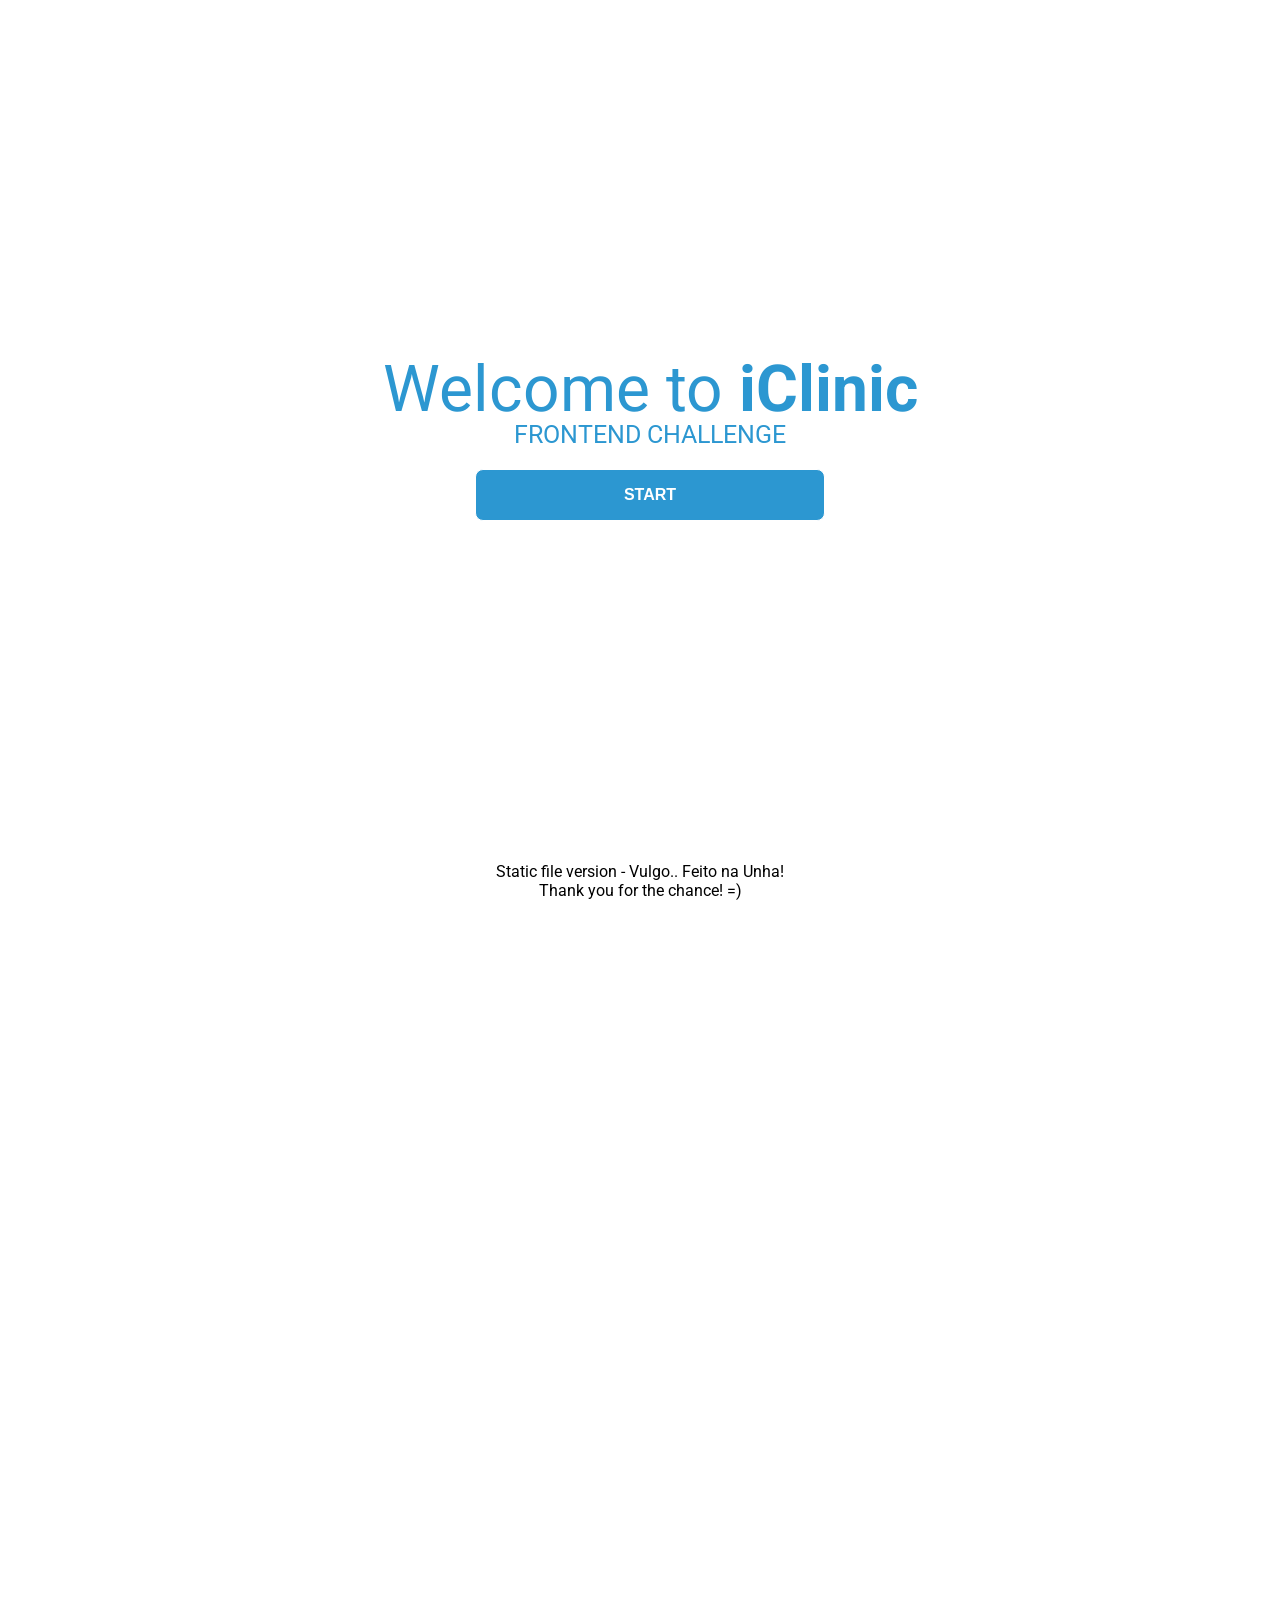
==== index.html @ 9b205474 "Create index.html" ====
<!DOCTYPE html>
<html lang="en">
<head>
  <meta charset="UTF-8">
  <meta http-equiv="X-UA-Compatible" content="IE=edge">
  <meta name="viewport" content="width=device-width, initial-scale=1.0">
  <title>Padawan Destiny</title>
  <link rel="preconnect" href="https://fonts.gstatic.com">
  <link href="https://fonts.googleapis.com/css2?family=Roboto:ital@0;1&display=swap" rel="stylesheet">
  <style type="text/css">
    * {
      margin: 0px;
      padding: 0px;
      outline: none;
      border: none;
      text-decoration: none;
    }
    html, body {
      height: 100%;
      overflow: hidden;
      text-align: center;
      font-family: "Roboto", Verdana, sans-serif;
      color: "#2C97D1";
    }
    header {
      text-align: left;
    }
    span.backButton {
      font-size: 24px;
      cursor: pointer;
      display: inline-block;
    }
    span.backButton::before {
      content: '\1F860';
      padding: 8px;
      font-size: 20px;
      display: inline-block;
      vertical-align: baseline;
    }
    .welcomeContainer {
      background-color: #FFF;
    }
    .welcomeText {
      color: #2C97D1;
    }
    .primaryText {
      font-size: 4rem;
      line-height: 20px;
    }
    .secondaryText {
      font-size: 25px;
    }
    .startButton {
      color: #FFF;
      text-align: center;
      background-color: #2C97D1;
    }
    .container,
    .welcomeContainer,
    .destinyContainer {
      width: 100%;
      height: 100%;
      display: inline-flex;
      flex-direction: column;
      justify-content: center;
      align-items: baseline;
    }
    .destinyContainer > div {
      width: 100%;
      padding: 10px;
    }
    .startButton,
    .destinyButton {
      width: 350px;
      height: 52px;
      cursor: pointer;
      font-size: 16px;
      font-weight: bold;
      border: 1px solid;
      border-radius: 8px;
    }
    .masterPicture {
      width: 380px;
      height: 380px;
      border: none;
      border-radius: 50%;
    }
    .masterInfo {
      font-size: 24px;
    }
    footer {
      position: fixed;
      bottom: 0;
      text-align: center;
      width: 100%;
    }

    #destiny-container { order: 1; }
    #picture-container { order: 2; }
    #info-container { order: 3; }

    @media (max-width: 800px) {
      #destiny-container { order: 3; }
      #picture-container { order: 1; }
      #info-container { order: 2; }
    }
  </style>
</head>
<body>

  <div id="welcome-container" class="container welcomeContainer">
      <div class="destinyContainer">
        <div class="welcomeText primaryText">
          <span>Welcome to <strong>iClinic</strong></span>
        </div>
        <div class="welcomeText secondaryText">
          <span>FRONTEND CHALLENGE</span>
        </div>
        <div>
          <button class="startButton" type="button" onclick="chooseDestiny()">START</button>
        </div>
      </div>
  </div>

  <div id="result-container" class="container">
    <header>
      <span onclick="openWelcome()" class="backButton">Back</span>
    </header>

    <div id="content-container" class="destinyContainer">
      <div id="destiny-container">
        <button id="destiny-button" class="destinyButton" type="button" onclick="chooseDestiny()">Choose your path again, Padawan</button>
      </div>

      <div id="picture-container">
        <img id="master-picture" class="masterPicture">
      </div>

      <div id="info-container">
        <span id="master-info" class="masterInfo"></span>
      </div>
    </div>
  </div>

  <footer>
    <span class="footer-greeting">
      Static file version - Vulgo.. Feito na Unha!<br />
      Thank you for the chance! =)
    </span>
  </footer>
</body>

<script type="text/javascript">
  const $ = document.querySelector.bind(document);
  const masterPicture = $("#master-picture");
  const masterSpan = $("#master-info");

  const containerControl = {
    hide: function() { this.style.display = "none"; },
    show: function() { this.style.display = "inline-block"; },
  };
  const welcomeContainer = Object.assign($("#welcome-container"), containerControl);
  const resultContainer = Object.assign($("#result-container"), containerControl);

  const RESOURCES = {
    LABELS: {
      MASTER_LABEL: "Your master is",
    },
    URLS: {
      JEDI: `https://swapi.dev/api/people/1`,
      SITH: `https://swapi.dev/api/people/4`,
    },
    PICTURES: {
      JEDI: `http://especiais.ne10.uol.com.br/starwars/wp-content/uploads/2015/12/luke-300x300.png`,
      SITH: `http://especiais.ne10.uol.com.br/starwars/wp-content/uploads/2015/12/darth_vader-300x300.png`,
    },
    COLORS: {
      JEDI: {
        PRIMARY: "#FBFE63",
        SECONDARY: "#2A2A2A",
      },
      SITH: {
        PRIMARY: "#2B2B2B",
        SECONDARY: "#FFF",
      }
    }
  };

  const openWelcome = () => {
      welcomeContainer.show();
      resultContainer.hide();
      $("body").style.color = "#2C97D1";
  };

  const chooseDestiny = async () => {
      const getJedi = fetch(RESOURCES.URLS.JEDI).then(resp => resp.json());
      const getSith = fetch(RESOURCES.URLS.SITH).then(resp => resp.json());

      const result = await Promise.race([getJedi, getSith]);

      const forceSide = isJedi(result) ? "JEDI" : "SITH";
      setContent(result, forceSide);
      welcomeContainer.hide();
      resultContainer.show();
  };

  const isJedi = (result) => result.name === "Luke Skywalker";

  const setContent = (result, side) => {

    setContentColors(side);
    setPicture(RESOURCES.PICTURES[side], result.name, masterPicture);
    setMasterLabel(RESOURCES.LABELS.MASTER_LABEL, result.name, masterSpan);
  };

  const setContentColors = (side) => {
    $("body").style.backgroundColor = RESOURCES.COLORS[side].PRIMARY;
    $("body").style.color = RESOURCES.COLORS[side].SECONDARY;
    $("#destiny-button").style.backgroundColor = RESOURCES.COLORS[side].SECONDARY;
    $("#destiny-button").style.color = RESOURCES.COLORS[side].PRIMARY;
  };

  const setPicture = (src, alt, elementToApply) => Object.assign(elementToApply, {src, alt});

  const setMasterLabel = (baseLabel, masterName, elementToApply) => Object.assign(elementToApply, {
    innerHTML: `${baseLabel} <strong>${masterName}</strong>`,
  });
</script>
</html>
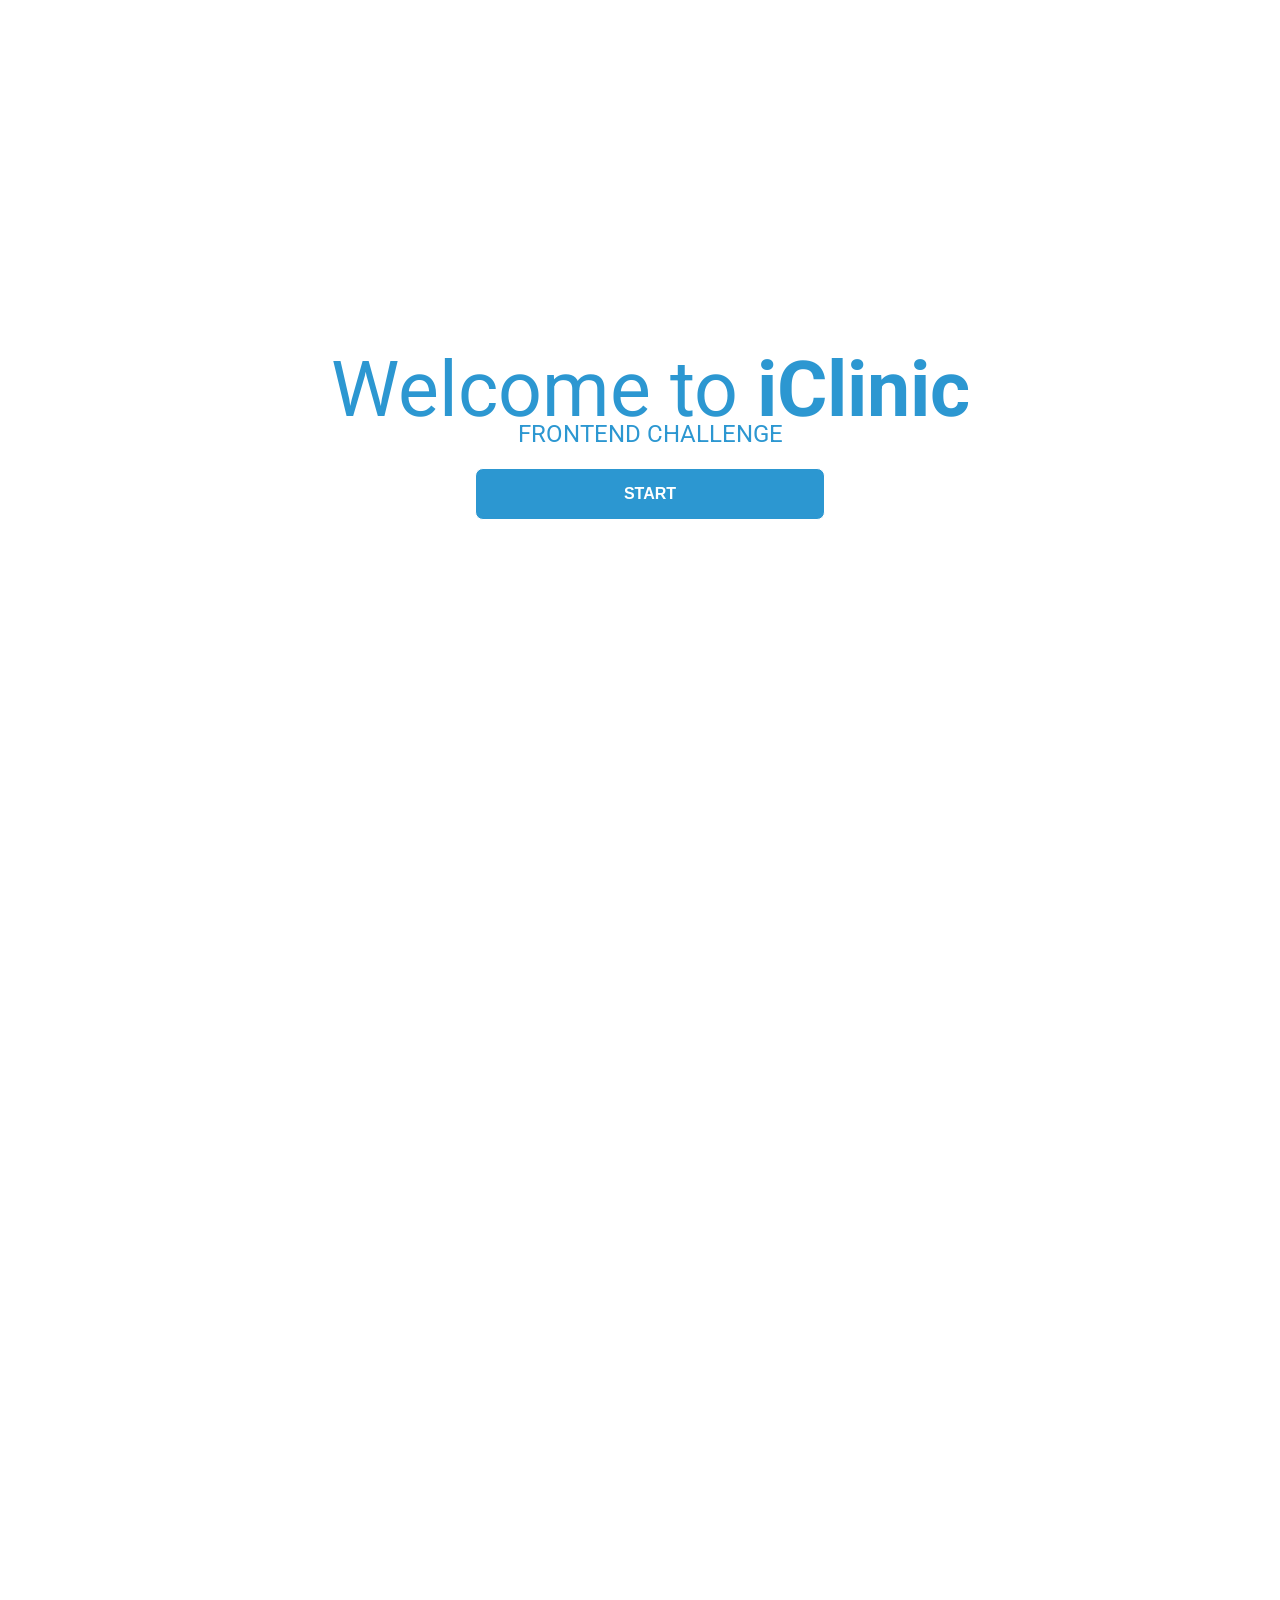
==== commit 1e2e674b: "Recursive Text" ====
--- a/index.html
+++ b/index.html
@@ -1,10 +1,20 @@
 <!DOCTYPE html>
 <html lang="en">
 <head>
+  <title>Padawan Destiny</title>
+
+  <!-- 
+    ***** OBRIGADO PELA OPRTUNIDADE *****
+    PAGINA FEITA COMPLETAMENTE NA UNHA!!
+      * SEM FRAMEWORKS
+      * SEM LIBS
+      * SEM RECURSOS "MODERNOS"
+  -->
+
   <meta charset="UTF-8">
   <meta http-equiv="X-UA-Compatible" content="IE=edge">
   <meta name="viewport" content="width=device-width, initial-scale=1.0">
-  <title>Padawan Destiny</title>
+  <meta http-equiv="Content-Security-Policy" content="upgrade-insecure-requests">
   <link rel="preconnect" href="https://fonts.gstatic.com">
   <link href="https://fonts.googleapis.com/css2?family=Roboto:ital@0;1&display=swap" rel="stylesheet">
   <style type="text/css">
@@ -44,11 +54,11 @@
       color: #2C97D1;
     }
     .primaryText {
-      font-size: 4rem;
+      font-size: clamp(16px, 6vw, 80px);
       line-height: 20px;
     }
     .secondaryText {
-      font-size: 25px;
+      font-size: clamp(10px, 2vw, 24px);
     }
     .startButton {
       color: #FFF;
@@ -93,6 +103,7 @@
       bottom: 0;
       text-align: center;
       width: 100%;
+      display: none;
     }
 
     #destiny-container { order: 1; }
@@ -141,13 +152,6 @@
       </div>
     </div>
   </div>
-
-  <footer>
-    <span class="footer-greeting">
-      Static file version - Vulgo.. Feito na Unha!<br />
-      Thank you for the chance! =)
-    </span>
-  </footer>
 </body>
 
 <script type="text/javascript">
@@ -171,8 +175,8 @@
       SITH: `https://swapi.dev/api/people/4`,
     },
     PICTURES: {
-      JEDI: `http://especiais.ne10.uol.com.br/starwars/wp-content/uploads/2015/12/luke-300x300.png`,
-      SITH: `http://especiais.ne10.uol.com.br/starwars/wp-content/uploads/2015/12/darth_vader-300x300.png`,
+      JEDI: `https://especiais.ne10.uol.com.br/starwars/wp-content/uploads/2015/12/luke-300x300.png`,
+      SITH: `https://especiais.ne10.uol.com.br/starwars/wp-content/uploads/2015/12/darth_vader-300x300.png`,
     },
     COLORS: {
       JEDI: {
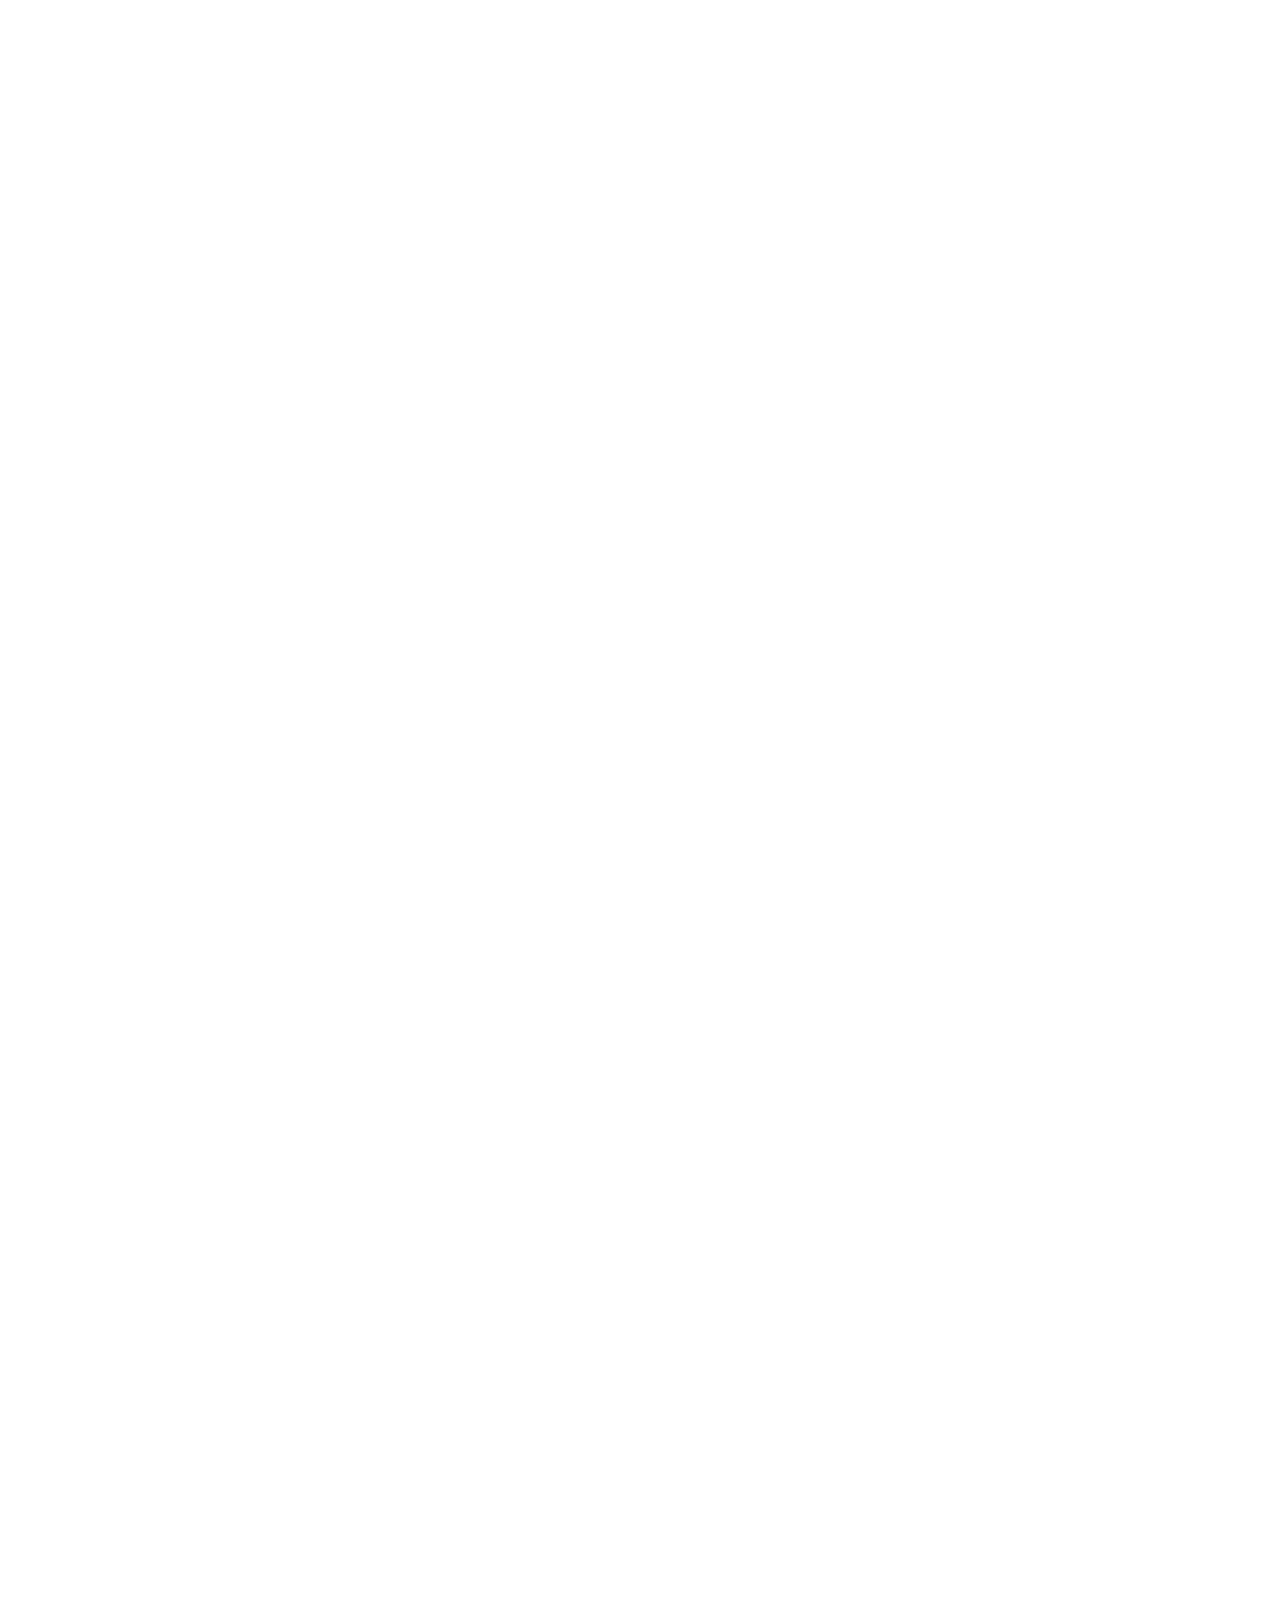
==== commit 3af51a32: "With Router =)" ====
--- a/index.html
+++ b/index.html
@@ -17,105 +17,9 @@
   <meta http-equiv="Content-Security-Policy" content="upgrade-insecure-requests">
   <link rel="preconnect" href="https://fonts.gstatic.com">
   <link href="https://fonts.googleapis.com/css2?family=Roboto:ital@0;1&display=swap" rel="stylesheet">
-  <style type="text/css">
-    * {
-      margin: 0px;
-      padding: 0px;
-      outline: none;
-      border: none;
-      text-decoration: none;
-    }
-    html, body {
-      height: 100%;
-      overflow: hidden;
-      text-align: center;
-      font-family: "Roboto", Verdana, sans-serif;
-      color: "#2C97D1";
-    }
-    header {
-      text-align: left;
-    }
-    span.backButton {
-      font-size: 24px;
-      cursor: pointer;
-      display: inline-block;
-    }
-    span.backButton::before {
-      content: '\1F860';
-      padding: 8px;
-      font-size: 20px;
-      display: inline-block;
-      vertical-align: baseline;
-    }
-    .welcomeContainer {
-      background-color: #FFF;
-    }
-    .welcomeText {
-      color: #2C97D1;
-    }
-    .primaryText {
-      font-size: clamp(16px, 6vw, 80px);
-      line-height: 20px;
-    }
-    .secondaryText {
-      font-size: clamp(10px, 2vw, 24px);
-    }
-    .startButton {
-      color: #FFF;
-      text-align: center;
-      background-color: #2C97D1;
-    }
-    .container,
-    .welcomeContainer,
-    .destinyContainer {
-      width: 100%;
-      height: 100%;
-      display: inline-flex;
-      flex-direction: column;
-      justify-content: center;
-      align-items: baseline;
-    }
-    .destinyContainer > div {
-      width: 100%;
-      padding: 10px;
-    }
-    .startButton,
-    .destinyButton {
-      width: 350px;
-      height: 52px;
-      cursor: pointer;
-      font-size: 16px;
-      font-weight: bold;
-      border: 1px solid;
-      border-radius: 8px;
-    }
-    .masterPicture {
-      width: 380px;
-      height: 380px;
-      border: none;
-      border-radius: 50%;
-    }
-    .masterInfo {
-      font-size: 24px;
-    }
-    footer {
-      position: fixed;
-      bottom: 0;
-      text-align: center;
-      width: 100%;
-      display: none;
-    }
-
-    #destiny-container { order: 1; }
-    #picture-container { order: 2; }
-    #info-container { order: 3; }
-
-    @media (max-width: 800px) {
-      #destiny-container { order: 3; }
-      #picture-container { order: 1; }
-      #info-container { order: 2; }
-    }
-  </style>
+  <link rel="stylesheet" href="https://fonts.googleapis.com/icon?family=Material+Icons" cr>
+  <link rel="stylesheet" href="./assets/css/index.css">
+  
 </head>
 <body>
 
@@ -128,14 +32,14 @@
           <span>FRONTEND CHALLENGE</span>
         </div>
         <div>
-          <button class="startButton" type="button" onclick="chooseDestiny()">START</button>
+          <button class="startButton" type="button" onclick="goDestiny()">START</button>
         </div>
       </div>
   </div>
 
   <div id="result-container" class="container">
     <header>
-      <span onclick="openWelcome()" class="backButton">Back</span>
+      <span class="backButton" onclick="goBack()">Back</span>
     </header>
 
     <div id="content-container" class="destinyContainer">
@@ -154,80 +58,5 @@
   </div>
 </body>
 
-<script type="text/javascript">
-  const $ = document.querySelector.bind(document);
-  const masterPicture = $("#master-picture");
-  const masterSpan = $("#master-info");
-
-  const containerControl = {
-    hide: function() { this.style.display = "none"; },
-    show: function() { this.style.display = "inline-block"; },
-  };
-  const welcomeContainer = Object.assign($("#welcome-container"), containerControl);
-  const resultContainer = Object.assign($("#result-container"), containerControl);
-
-  const RESOURCES = {
-    LABELS: {
-      MASTER_LABEL: "Your master is",
-    },
-    URLS: {
-      JEDI: `https://swapi.dev/api/people/1`,
-      SITH: `https://swapi.dev/api/people/4`,
-    },
-    PICTURES: {
-      JEDI: `https://especiais.ne10.uol.com.br/starwars/wp-content/uploads/2015/12/luke-300x300.png`,
-      SITH: `https://especiais.ne10.uol.com.br/starwars/wp-content/uploads/2015/12/darth_vader-300x300.png`,
-    },
-    COLORS: {
-      JEDI: {
-        PRIMARY: "#FBFE63",
-        SECONDARY: "#2A2A2A",
-      },
-      SITH: {
-        PRIMARY: "#2B2B2B",
-        SECONDARY: "#FFF",
-      }
-    }
-  };
-
-  const openWelcome = () => {
-      welcomeContainer.show();
-      resultContainer.hide();
-      $("body").style.color = "#2C97D1";
-  };
-
-  const chooseDestiny = async () => {
-      const getJedi = fetch(RESOURCES.URLS.JEDI).then(resp => resp.json());
-      const getSith = fetch(RESOURCES.URLS.SITH).then(resp => resp.json());
-
-      const result = await Promise.race([getJedi, getSith]);
-
-      const forceSide = isJedi(result) ? "JEDI" : "SITH";
-      setContent(result, forceSide);
-      welcomeContainer.hide();
-      resultContainer.show();
-  };
-
-  const isJedi = (result) => result.name === "Luke Skywalker";
-
-  const setContent = (result, side) => {
-
-    setContentColors(side);
-    setPicture(RESOURCES.PICTURES[side], result.name, masterPicture);
-    setMasterLabel(RESOURCES.LABELS.MASTER_LABEL, result.name, masterSpan);
-  };
-
-  const setContentColors = (side) => {
-    $("body").style.backgroundColor = RESOURCES.COLORS[side].PRIMARY;
-    $("body").style.color = RESOURCES.COLORS[side].SECONDARY;
-    $("#destiny-button").style.backgroundColor = RESOURCES.COLORS[side].SECONDARY;
-    $("#destiny-button").style.color = RESOURCES.COLORS[side].PRIMARY;
-  };
-
-  const setPicture = (src, alt, elementToApply) => Object.assign(elementToApply, {src, alt});
-
-  const setMasterLabel = (baseLabel, masterName, elementToApply) => Object.assign(elementToApply, {
-    innerHTML: `${baseLabel} <strong>${masterName}</strong>`,
-  });
-</script>
+<script src="./assets/js/index.js" type="text/javascript"></script>
 </html>
--- a/assets/css/index.css
+++ b/assets/css/index.css
@@ -0,0 +1,112 @@
+* {
+  margin: 0px;
+  padding: 0px;
+  outline: none;
+  border: none;
+  text-decoration: none;
+}
+html,
+body {
+  height: 100%;
+  overflow: hidden;
+  text-align: center;
+  font-family: "Roboto", Verdana, sans-serif;
+  color: "#2C97D1";
+}
+header {
+  text-align: left;
+}
+span.backButton {
+  font-size: 24px;
+  cursor: pointer;
+  display: inline-block;
+}
+span.backButton::before {
+  content: "\f1e6";
+  font-family: "Material Icons";
+  padding: 8px;
+  font-size: 20px;
+  font-weight: bolder;
+  display: inline-block;
+  vertical-align: baseline;
+}
+.welcomeContainer {
+  background-color: #fff;
+}
+.welcomeText {
+  color: #2c97d1;
+}
+.primaryText {
+  font-size: clamp(16px, 6vw, 80px);
+  line-height: 20px;
+}
+.secondaryText {
+  font-size: clamp(10px, 2vw, 24px);
+}
+.startButton {
+  color: #fff;
+  text-align: center;
+  background-color: #2c97d1;
+}
+.container,
+.welcomeContainer,
+.destinyContainer {
+  width: 100%;
+  height: 100%;
+  display: inline-flex;
+  flex-direction: column;
+  justify-content: center;
+  align-items: baseline;
+}
+.destinyContainer > div {
+  width: 100%;
+  padding: 10px;
+}
+.startButton,
+.destinyButton {
+  width: 350px;
+  height: 52px;
+  cursor: pointer;
+  font-size: 16px;
+  font-weight: bold;
+  border: 1px solid;
+  border-radius: 8px;
+}
+.masterPicture {
+  width: 380px;
+  height: 380px;
+  border: none;
+  border-radius: 50%;
+}
+.masterInfo {
+  font-size: 24px;
+}
+footer {
+  position: fixed;
+  bottom: 0;
+  text-align: center;
+  width: 100%;
+  display: none;
+}
+
+#destiny-container {
+  order: 1;
+}
+#picture-container {
+  order: 2;
+}
+#info-container {
+  order: 3;
+}
+
+@media (max-width: 800px) {
+  #destiny-container {
+    order: 3;
+  }
+  #picture-container {
+    order: 1;
+  }
+  #info-container {
+    order: 2;
+  }
+}
